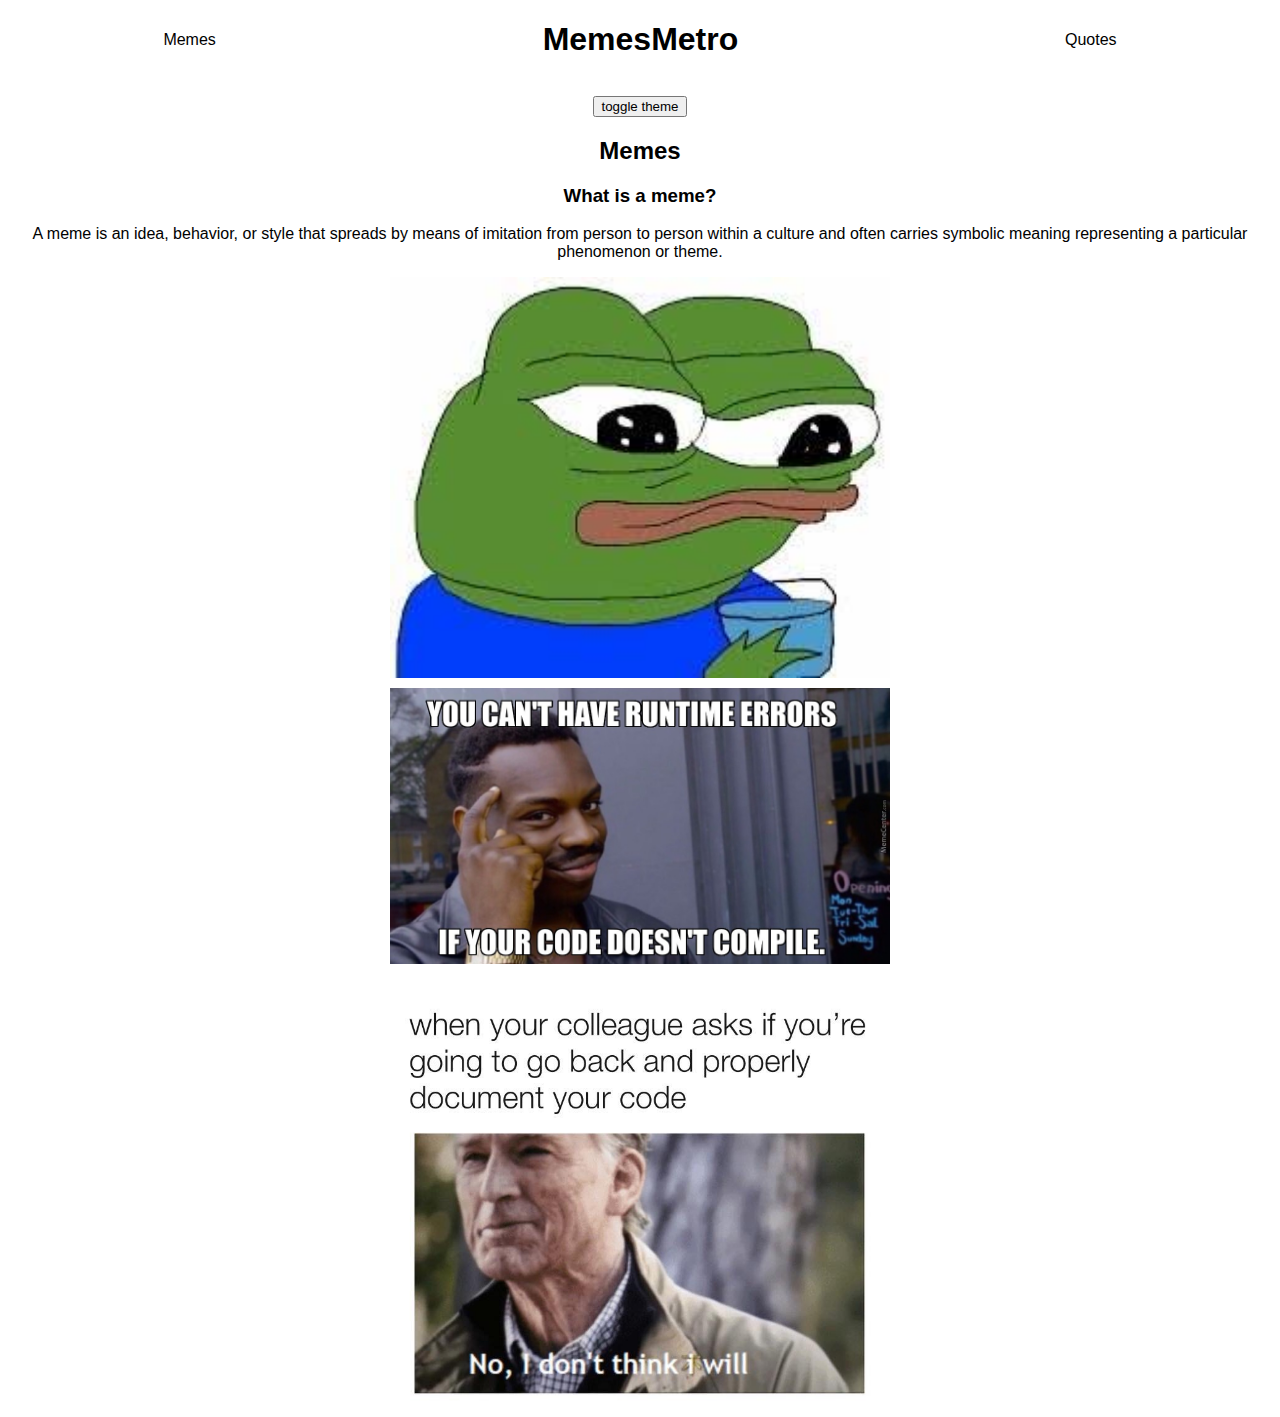
==== index.html @ 179a8e86 "Initial styling" ====
<!DOCTYPE html>

<html lang="en">
  <head>
    <meta charset="utf-8" />
    <title>Memes & Quotes</title>
    <meta name="description" content="The HTML5 Herald" />
    <meta name="author" content="SitePoint" />
    <link rel="stylesheet" href="css/styles.css?v=1.0" />
  </head>

  <body>
    <header>
      <nav class="navbar">
        <a href="index.html">Memes</a>
        <h1 class="center_text">MemesMetro</h1>
        <a href="quotes.html">Quotes</a>
      </nav>
      <p class="center_text"><button>toggle theme</button></p>
    </header>

    <h2 class="center_text">Memes</h2>
    <h3 class="center_text">What is a meme?</h3>
    <p class="center_text meme_desription"
      >A meme is an idea, behavior, or style that spreads by means of imitation from person to person within a culture and often carries
      symbolic meaning representing a particular phenomenon or theme.</p
    >
    <section class="memes_collection">
      <img class="meme" src="./assets/images/pepe.jpg" alt="FeelsBadMan Meme" />
      <img class="meme" src="./assets/images/smart.jpg" alt="Smart thinking meme" />
      <img class="meme" src="./assets/images/oldRogers.jpg" alt="Old man rogers meme" />
    </section>
  </body>
</html>
---- css/styles.css ----
/* override default styles applied to html tags */
body {
  margin: 0;
  font-family: Arial, Helvetica, sans-serif;
}

a {
  text-decoration: none;
  color: inherit;
}

/* general */

.navbar {
  display: flex;
  align-items: center;
  justify-content: space-around;
}

.center_text {
  text-align: center;
}

/* index.html */
.memes_collection {
  display: grid;
  justify-items: center;
  grid-gap: 10px;
}

.meme {
  width: 500px;
}

.meme_desription {
  margin-left: 2em;
  margin-right: 2em;
}

/* quotes.html */

.person_name {
  text-align: right;
  padding-right: 8px;
}

.quote_card {
  width: 450px;
  border: 1.5px solid gainsboro;
  margin: 8px;
}

.quotes_container {
  display: flex;
  flex-direction: column;
  align-items: center;
}

@media (max-width: 600px) {
  .quote_card {
    width: 85%;
  }

  .meme {
    width: 80vw;
  }
}
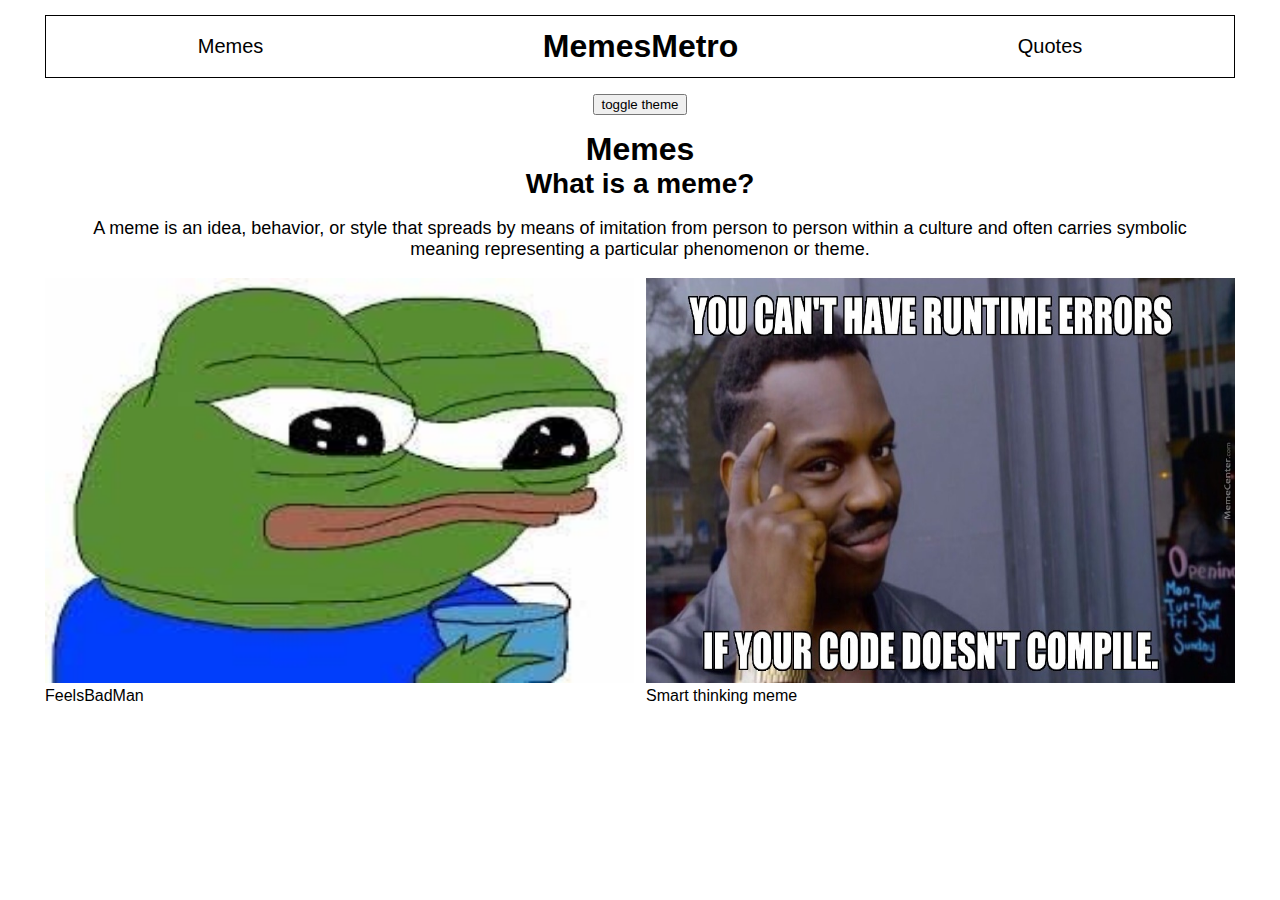
==== commit a7f713a0: "Finalize styling" ====
--- a/index.html
+++ b/index.html
@@ -7,28 +7,39 @@
     <meta name="description" content="The HTML5 Herald" />
     <meta name="author" content="SitePoint" />
     <link rel="stylesheet" href="css/styles.css?v=1.0" />
+    <script text="text/javascript">
+			function toggleDarkMode() {
+				// change to dark theme if not so already
+				document.body.classList.toggle("dark_theme")
+			}
+		</script>
   </head>
 
   <body>
     <header>
       <nav class="navbar">
-        <a href="index.html">Memes</a>
+        <a class="nav_link" href="index.html">Memes</a>
         <h1 class="center_text">MemesMetro</h1>
-        <a href="quotes.html">Quotes</a>
+        <a class="nav_link" href="quotes.html">Quotes</a>
       </nav>
-      <p class="center_text"><button>toggle theme</button></p>
+      <p class="center_text"><button onclick="toggleDarkMode()">toggle theme</button></p>
     </header>
 
-    <h2 class="center_text">Memes</h2>
-    <h3 class="center_text">What is a meme?</h3>
+    <h1 class="center_text">Memes</h2>
+    <h2 class="center_text">What is a meme?</h3>
     <p class="center_text meme_desription"
       >A meme is an idea, behavior, or style that spreads by means of imitation from person to person within a culture and often carries
       symbolic meaning representing a particular phenomenon or theme.</p
     >
     <section class="memes_collection">
-      <img class="meme" src="./assets/images/pepe.jpg" alt="FeelsBadMan Meme" />
-      <img class="meme" src="./assets/images/smart.jpg" alt="Smart thinking meme" />
-      <img class="meme" src="./assets/images/oldRogers.jpg" alt="Old man rogers meme" />
+      <figure>
+        <img class="meme" id="image1" src="./assets/images/pepe.jpg" alt="FeelsBadMan Meme" />
+        <figcaption>FeelsBadMan</figcaption>
+      </figure>
+      <figure>
+        <img class="meme" id="image2" src="./assets/images/smart.jpg" alt="Smart thinking meme"/>
+        <figcaption>Smart thinking meme</figcaption>
+      </figure>
     </section>
   </body>
 </html>
--- a/css/styles.css
+++ b/css/styles.css
@@ -2,11 +2,27 @@
 body {
   margin: 0;
   font-family: Arial, Helvetica, sans-serif;
+  /* padding applied globally to the document */
+  padding: 0 45px;
 }
 
 a {
   text-decoration: none;
   color: inherit;
+}
+
+h1 {
+  font-size: 2em;
+  margin: 0;
+}
+
+h2 {
+  font-size: 1.75em;
+  margin: 0;
+}
+
+figure {
+  margin: 0;
 }
 
 /* general */
@@ -15,26 +31,40 @@
   display: flex;
   align-items: center;
   justify-content: space-around;
+  border: 1px solid;
+  padding: 12px;
+  margin-top: 15px;
+}
+
+.nav_link {
+  font-size: 1.25em;
 }
 
 .center_text {
   text-align: center;
 }
 
+.dark_theme {
+  background-color: #23272A;
+  color: #ffffff;
+}
+
 /* index.html */
 .memes_collection {
   display: grid;
-  justify-items: center;
-  grid-gap: 10px;
+  grid-gap: 12px;
+  grid-template-columns: repeat(2, 1fr);
 }
 
 .meme {
-  width: 500px;
+  width: 100%;
+  height: 45vh;
 }
 
 .meme_desription {
   margin-left: 2em;
   margin-right: 2em;
+  font-size: 1.125em;
 }
 
 /* quotes.html */
@@ -42,6 +72,10 @@
 .person_name {
   text-align: right;
   padding-right: 8px;
+}
+
+.quote_description {
+  margin: 5px 0;
 }
 
 .quote_card {
@@ -60,8 +94,4 @@
   .quote_card {
     width: 85%;
   }
-
-  .meme {
-    width: 80vw;
-  }
 }
